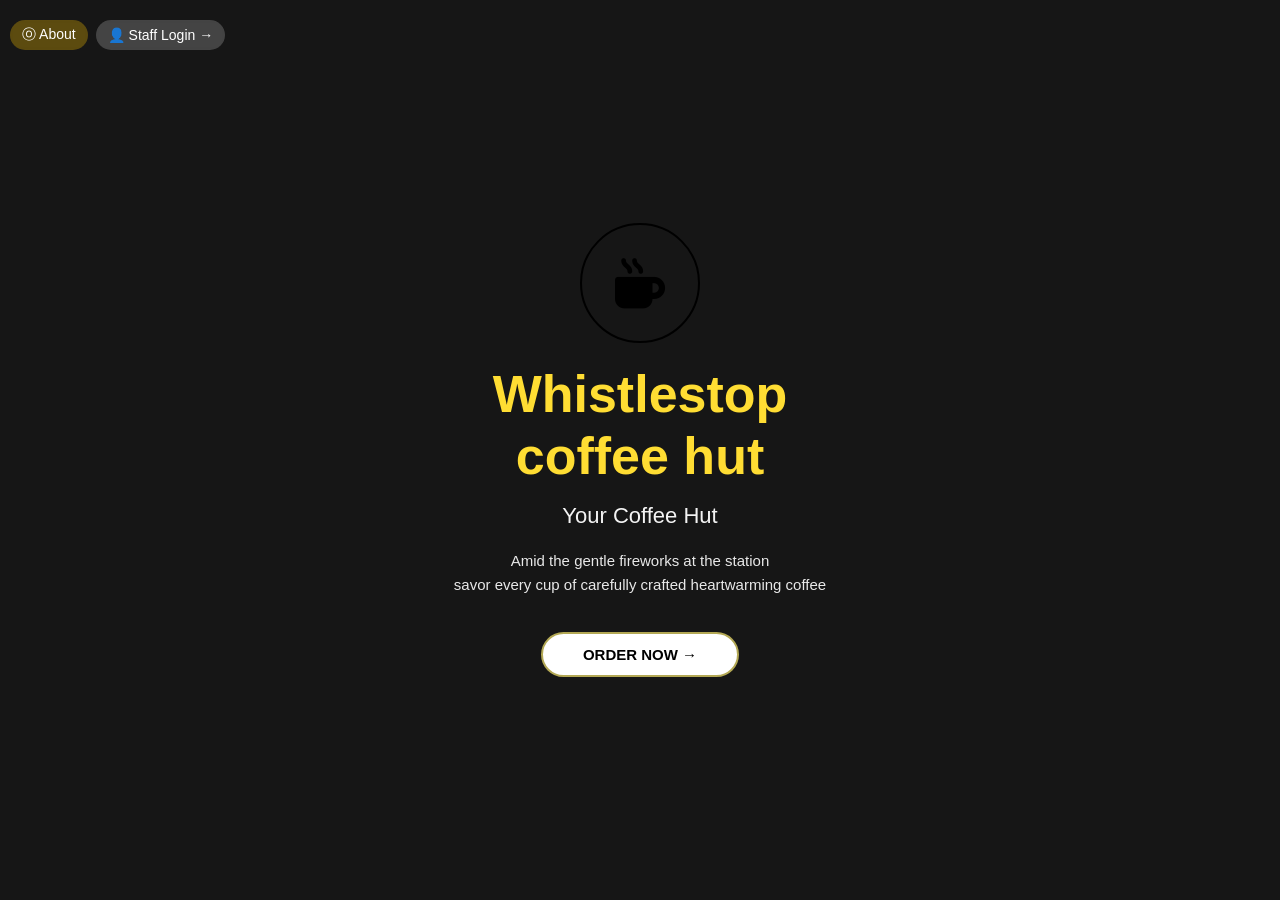
==== index.html @ 0638568a "Add files via upload" ====
<!DOCTYPE html>
<html lang="en">
<head>
    <meta charset="UTF-8">
    <meta name="viewport" content="width=device-width, initial-scale=1.0">
    <title>Whistlestop Coffee Hut</title>
    <link rel="stylesheet" href="https://cdnjs.cloudflare.com/ajax/libs/font-awesome/6.4.0/css/all.min.css">
    <link rel="stylesheet" href="CSS/index.css">
</head>
<body>
    <div class="hero-container">
        <div class="top-nav">
            <button class="nav-btn about-btn" id="aboutBtn">ⓞ About</button>
            <button class="nav-btn staff-btn" id="staffBtn"
                 onclick="window.location.href='admin.html'">👤 Staff Login →</button>
            
        </div>

      
        <div class="hero-content">
            <div class="sketch-canvas">
    <i class="fa-solid fa-mug-hot" style="font-size: 50px;"></i>
     </div>
            <h1 class="main-title">Whistlestop<br>coffee hut</h1>
            <p class="sub-title">Your Coffee Hut</p>
            <p class="description">
                Amid the gentle fireworks at the station<br>
                savor every cup of carefully crafted heartwarming coffee<br>
            </p>
            
           <button class="order-btn" id="orderBtn" 
           onclick="window.location.href='customer.html'">ORDER NOW →</button>
        </div>
    </div>

    <script src="JS/index.js"></script>
</body>
</html>
---- CSS/index.css ----
* {
    margin: 0;
    padding: 0;
    box-sizing: border-box;
    font-family: 'Arial', sans-serif;
}


.hero-container {
    width: 100vw;
    height: 100vh;
    background: url('https://images.unsplash.com/photo-1495474472287-4d71bcdd2085?q=80&w=1000') center center / cover no-repeat;
    background-color: #222;
    position: relative;
    color: white;
    overflow: hidden;
}


.hero-container::after {
    content: '';
    position: absolute;
    inset: 0;
    background-color: rgba(0, 0, 0, 0.35);
    z-index: 0;
}


.top-nav {
    position: absolute;
    top: 20px;
    left: 10px;
    z-index: 10;
    display: flex;
    gap: 8px;
}

.nav-btn {
    background-color: rgba(255, 255, 255, 0.2);
    color: white;
    border: none;
    padding: 6px 12px;
    border-radius: 20px;
    font-size: 14px;
    cursor: pointer;
    backdrop-filter: blur(2px);
}

.about-btn {
    background-color: rgba(255, 200, 0, 0.3);
}


.hero-content {
    position: absolute;
    top: 50%;
    left: 50%;
    transform: translate(-50%, -50%);
    z-index: 5;
    text-align: center;
    width: 90%;
    max-width: 600px;
}

.coffee-icon {
    font-size: 40px;
    color: #ffdd33;
    margin-bottom: 15px;
}

.main-title {
    font-size: 52px;
    font-weight: bold;
    color: #ffdd33;
    line-height: 1.2;
    margin-bottom: 15px;
}

.sub-title {
    font-size: 22px;
    margin-bottom: 20px;
    opacity: 0.95;
}

.description {
    font-size: 15px;
    line-height: 1.6;
    margin-bottom: 35px;
    opacity: 0.9;
}
.order-btn {
    position: relative;
    overflow: hidden; 
    background-color: #ffffff; 
    color: #000000;
    border: 2px solid #b3a854; 
    border-radius: 9999px;
    padding: 12px 40px;
    font-size: 15px;
    font-weight: bold;
    cursor: pointer;
    transition: color 0.3s ease; 
    z-index: 1;
}

.order-btn::before {
    content: '';
    position: absolute;
    bottom: 0; 
    left: 0;
    width: 100%;
    height: 0; 
    background-color: #000000; 
    transition: height 1.5s ease; 
    z-index: -1; 
}

.order-btn:hover::before {
    height: 100%; 
}
.order-btn:hover {
    color: #ffffff; 
}

@media (max-width: 600px) {
    .main-title {
        font-size: 36px;
    }
    .sub-title {
        font-size: 18px;
    }
}
.sketch-canvas {
    width: 120px;
    height: 120px;
    margin: 0 auto 20px;
    border: 2px solid #000;
    border-radius: 50%;
    display: flex;
    align-items: center;
    justify-content: center;
    background:transparent;
    position: relative;
    animation: coffeeFloat 2s infinite ease-in-out;
}

.sketch-canvas .fa-mug-hot {
    color: #000000; 
}

@keyframes coffeeFloat {
    0% { transform: translateY(0); }
    50% { transform: translateY(-6px); }
    100% { transform: translateY(0); }
}
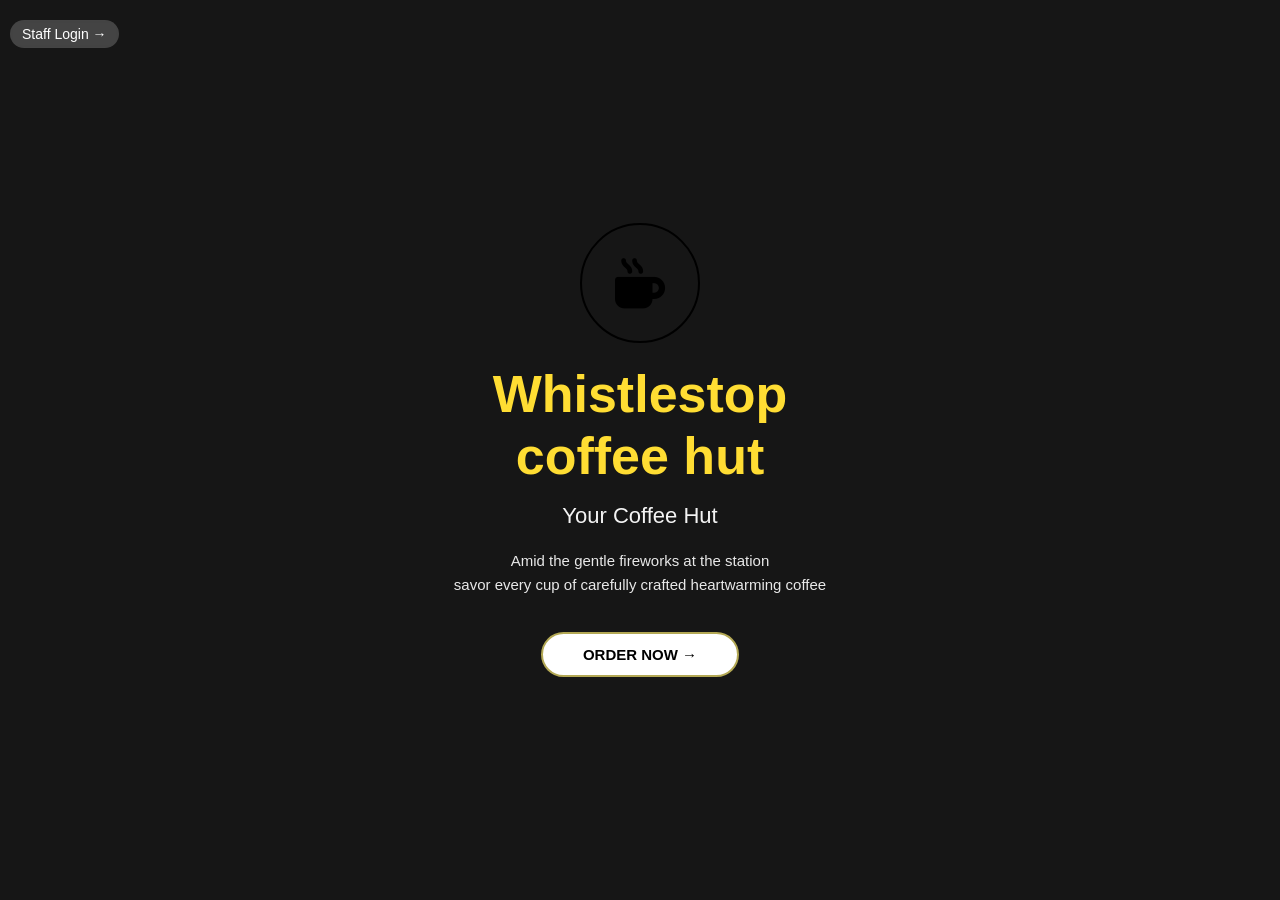
==== commit d7e8d344: "Add files via upload" ====
--- a/index.html
+++ b/index.html
@@ -10,10 +10,8 @@
 <body>
     <div class="hero-container">
         <div class="top-nav">
-            <button class="nav-btn about-btn" id="aboutBtn">ⓞ About</button>
             <button class="nav-btn staff-btn" id="staffBtn"
-                 onclick="window.location.href='admin.html'">👤 Staff Login →</button>
-            
+                 onclick="window.location.href='admin.html'"> Staff Login →</button>
         </div>
 
       
